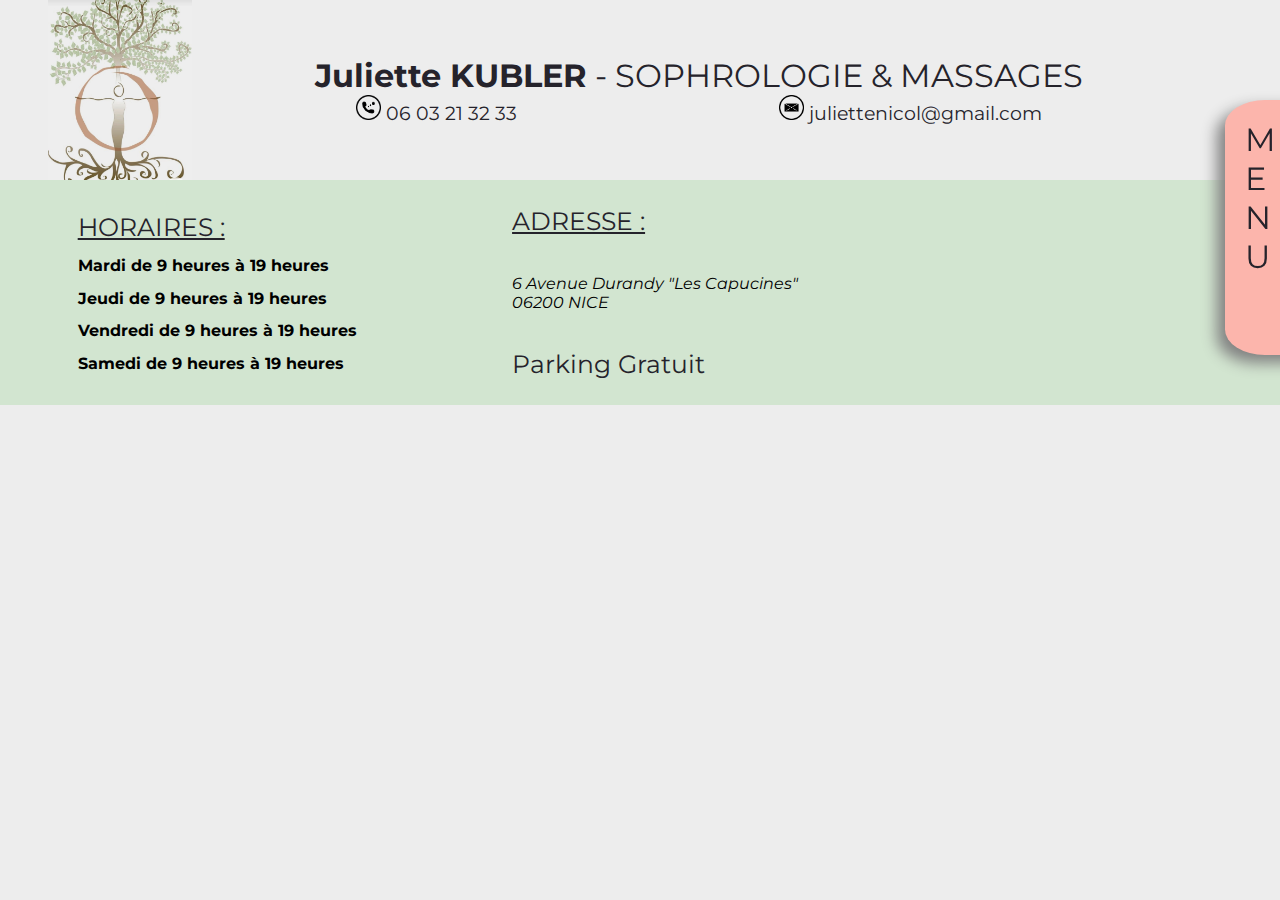
==== art_therapie.html @ 7472b1b3 "nouveau menu pc & tel" ====
<!DOCTYPE html>
<html lang="fr">
  <head>
    <meta charset="UTF-8" />
    <meta http-equiv="X-UA-Compatible" content="IE=edge" />
    <meta name="viewport" content="width=device-width, initial-scale=1.0" />
    <link rel="preconnect" href="https://fonts.googleapis.com" />
    <link rel="preconnect" href="https://fonts.gstatic.com" crossorigin />
    <link
      href="https://fonts.googleapis.com/css2?family=Montserrat&display=swap"
      rel="stylesheet"
    />
    <title>Juliette Kubler - Sophrologie & Massages</title>
    <meta
      name="description"
      content="Juliette Nicol Kubler Sophrologie Massage"
    />
    <meta
      name="keywords"
      content="Sophrologie, massages, massage, Nice, Côte d'Azur, Alpes Maritimes, PACA, massage californien relaxant, massage suédois dynamisant, massage abhyanga rééquilibrant, massage ayurvédique, école azenday, Juliette Nicol Kubler"
    />
    <link rel="shortcut icon" type="image/jpg" href="images/logo_S.jpg">
    <link rel="stylesheet" href="./common.css" />
    <link rel="stylesheet" href="./pageHeader.css" />
    <link rel="stylesheet" href="sophrologie.css" />
  </head>
  <body>
    <header>
      <a id="logo" href="index.html">
        <img src="./images/logo.webp" alt="logo"/>
      </a>
      <div class="pcheader">
        <p><strong>Juliette KUBLER</strong> - SOPHROLOGIE & MASSAGES</p>
        <div class="link">
          <a href="tel:0603213233">
            <img src="./images/phone_icon.png" alt="" />
            <span> 06 03 21 32 33</span></a
          >
          <a href="mailto:juliettenicol@gmail.com">
            <img src="./images/email_icon.png" alt="" />
            <span>juliettenicol@gmail.com</span>
          </a>
        </div>
      </div>
      <div class="mobileheader">
        <p class="short">Juliette KUBLER</p>
        <br>
        <a href="tel:0603213233">
          <img src="./images/phone_icon.png" alt="" />
          <span> 06 03 21 32 33</span></a
        >
      </div>
      <div class="menu">
          <div>
            <p>M</p>
            <p>E</p>
            <p>N</p>
            <p>U</p>
          </div>
          <ul style="list-style-type: none;">
            <li><a href="./index.html">Accueil</a></li>
            <li><a href="./sophrologie.html">Sophrologie</a></li>
            <li><a href="./sophrologie_Enfants.html">Sophrologie pour Enfants</a></li>
            <li><a href="./massage.html"> Massages</a></li>
            <li><a href="./art_therapie.html"> Art Thérapie</a></li>
          </ul>
      </div>
      <img class="menupic" src="./images/menu.png" alt="">
    </header>
    <div id="smallmenu" class="nonactive">
      <img id="close" src="./images/close_1.png" alt="">
      <ul style="list-style-type: none;">
        <li><a href="./index.html">Accueil</a></li>
        <li><a href="./sophrologie.html">Sophrologie</a></li>
        <li><a href="./sophrologie_Enfants.html">Sophrologie pour Enfants</a></li>
        <li><a href="./massage.html"> Massages</a></li>
        <li><a href="./art_therapie.html"> Art Thérapie</a></li>
      </ul>
    </div>
    <!-- MAIN AREA -->

        <!-- FOOTER AREA -->
        <footer>
          <div class="horaires">
            <p style="text-decoration: underline;">HORAIRES :</p>
            <h4><time>Mardi de 9 heures à 19 heures</time></h4>
            <h4><time>Jeudi de 9 heures à 19 heures</time></h4>
            <h4><time>Vendredi de 9 heures à 19 heures</time></h4>
            <h4><time>Samedi de 9 heures à 19 heures</time></h4>
          </div>
          <div class="address">
            <p style="text-decoration: underline;">ADRESSE :</p>
            <div><p><address>6 Avenue Durandy "Les Capucines"</address></p>
            <p><address>06200 NICE</address></p></div>
            <p>Parking Gratuit</p>
          </div>
          <iframe
            src="https://www.google.com/maps/embed?pb=!1m14!1m8!1m3!1d11536.14925875663!2d7.2163641!3d43.7097736!3m2!1i1024!2i768!4f13.1!3m3!1m2!1s0x12cdd174df4dd19f%3A0x433a1bc054b2e2a7!2sKUBLER%20Juliette%20Sophrologue%2F%20Massages!5e0!3m2!1sfr!2sfr!4v1676649433190!5m2!1sfr!2sfr"
            width="300"
            height="225"
            style="border: 0"
            allowfullscreen=""
            loading="lazy"
            referrerpolicy="no-referrer-when-downgrade"
          ></iframe>
        </footer>
        <script src="./script.js"></script>
      </body>
    </html>
---- common.css ----
* {
	box-sizing: border-box;
  margin: 0;
	padding: 0;
	border: 0;
	font-family: 'Montserrat', sans-serif;
}

body {
    background-color: #ededed;
		width: 100%;
		overflow-x: hidden;
}

h1, h2 {
    font-style: bold;
    text-decoration: underline;
    color: #25232B;
}

h1 {
    font-size: 1.85rem;
}

h2 {
    font-size: 1.70rem;
}

p, li {
	font-size: 1.55rem;
	color: #25232B;
}

a {
	text-decoration: none;
	color: #25232B;
	font-size: 1.2rem;
  }


/* FOOTER */
footer{
	height: 225px;
	background: #d2e5d0;
	display: flex;
	justify-content: space-around;
  }

  .horaires {
	  padding: 2%;
	  display: flex;
	  flex-direction: column;
	  justify-content: space-around;
	  
  }

  .address {
	  padding: 2%;
	  display: flex;
	  justify-content: space-between;
	  flex-direction: column;
  }
  
  @media (max-width: 57rem){
	footer{
	  height: auto;
	  align-items: center;
	  flex-direction: column;
	}
  }
---- pageHeader.css ----
@keyframes appear {
	from {
		transform: translateX(0);
	}
	to {
		transform: translate(-85%);
	}
} 

 
 /* HEADING AREA */

 header {
		height: 180px;
		padding: 0 3rem;
		background: #ededed;
		display: flex;
  }
  
  #logo {
		width: 15%;
		height: 180px;
  }
	
	#logo img{
		height: 100%;
	}

  .pcheader {
		width: 80%;
		display: flex;
		flex-direction: column;
		align-items: center;
		justify-content: center;
  }
  
  .pcheader h3 {
		display: none;
  }
  
  header p {
		font-size: 2rem;
		margin-bottom: 0;
  }

	.link {
		width: 100%;
		display: flex;
		justify-content: space-around;
	}
  
  .link img {
		height: 25px;
  }

	.mobileheader, .mobilemenu {
		display: none;
	}

	.menu {
		position: absolute;
		display: flex;
		justify-content: space-between;
		top: 100px;
		right: -345px;
		width: 400px;
		height: 255px;
		padding: 20px;
		background-color: #fcb5ac;
		border-radius: 10% 0 0 10%;
		box-shadow: -8px 8px 15px grey;
	}

	.menu div{
		width: 12%;
		border-right: 1px solid #25232B;
	}

	.menu ul{
		width: 80%;
	}

	.menu li {
		margin-bottom: 5%;
	}

	.menu:hover {
		animation: appear 1.5s ease-in-out forwards;
	}

	.menu a:hover{
		border-bottom: 1px solid #25232B;
	}

	.menupic {
		display: none;
	}

	.active {
		display: fixed;
	}

	.nonactive{
		display: none;
	}

	@media (max-width: 57rem){
		header {
			padding: 0;
		}
		#logo {
			margin: 0;
			margin-right: 28%;
		}
		.pcheader, .menu {
			display: none;
		}
		.mobileheader {
			display: flex;
			flex-direction: column;
			justify-content: center;
			width: 45%;
		}
		.mobileheader img{
			height: 25px;
		}
		.menupic {
			display: flex;
			width: 35px;
			height: 35px;
			margin-top: 70px;
		}
		#smallmenu {
			position: fixed;
			top: 115px;
			left: 50px;
			width: 300px;
			height: 350px;
			padding: 20px;
			background-color: #fcb5ac;
			border-radius: 5%;
			z-index: 5;
			box-shadow: 0 0 20px #25232B;
			padding-top: 60px;
		}
		#smallmenu li {
			font-size: 1.5rem;
			margin-bottom: 10%;
			border-bottom: 1px solid #25232B;
		}
		#close {
			position: absolute;
			width: 30px;
			height: 30px;
			right: 20px;
			top: 20px;
			z-index: 9;
		}
	}
---- sophrologie.css ----
/* intro part */

.intro {
  display: flex;
  padding: 3% 5% 5% 10%;
}

.intro h1 {
  margin-bottom: 5%;
}

.introDetails {
  width: 60%;
}

.introImg {
  width: 40%;
  z-index: -1;
  border-radius: 20% 0 0 20% ;
  overflow: hidden;
  transform: translateY(30%); 
}

.introImg img {
  width: 100%;
}

.pink {
  position: absolute;
  top: 260px;
  left: 30px;
  width: 80%;
  height: 400px;
  background-color: #fcb5ac;
  z-index: -2;
}

@media (max-width: 57rem){
  .intro {
    flex-direction: column;
  }
  .introDetails {
    width: 100%;
  }
  .introDetails h1 {
    font-size: 1.5rem;
  }
  .introDetails p {
    font-size: 1.2rem;
    background-color: #fcb5ac;
    padding: 3%;
  }
  .pink {
    display: none;
  }
  .introImg {
    width: 100%;
    transform: translate(-10%, 5%);
    border-radius: 0 20% 20% 0;
  }
}

/* permet part */

.permet {
  display: flex;
  padding-top: 5%;
  justify-content: space-around;
}

.left {
  width: 50%;
}

.left img {
  width: 90%;
  transform: translateY(-10%);
  border-radius: 20px;
  box-shadow: -5px -5px 10px lightgray;
}

.right {
  width: 40%;
}

.right h2 {
  margin-bottom: 5%;
}

@media (max-width: 57rem){
  .permet {
    flex-direction: column-reverse;
  }
  .right {
    width: 90%;
    margin-left: 10%;
    margin-bottom: 3%;
  }
  .right li {
    font-size: 1.2rem;
  }
  .left {
    width: 100%;
  }
  .left img {
    transform: translate(8%, 8%);
  }
}

/* tarifs part */
.tarifs {
  display: flex;
  width: 70%;
  margin: 3% auto;
}

.tarifs p {
  margin-left: 5%;
}

@media (max-width: 57rem){
  .tarifs{
    margin-top: 5%;
    flex-direction: column;
  }


}
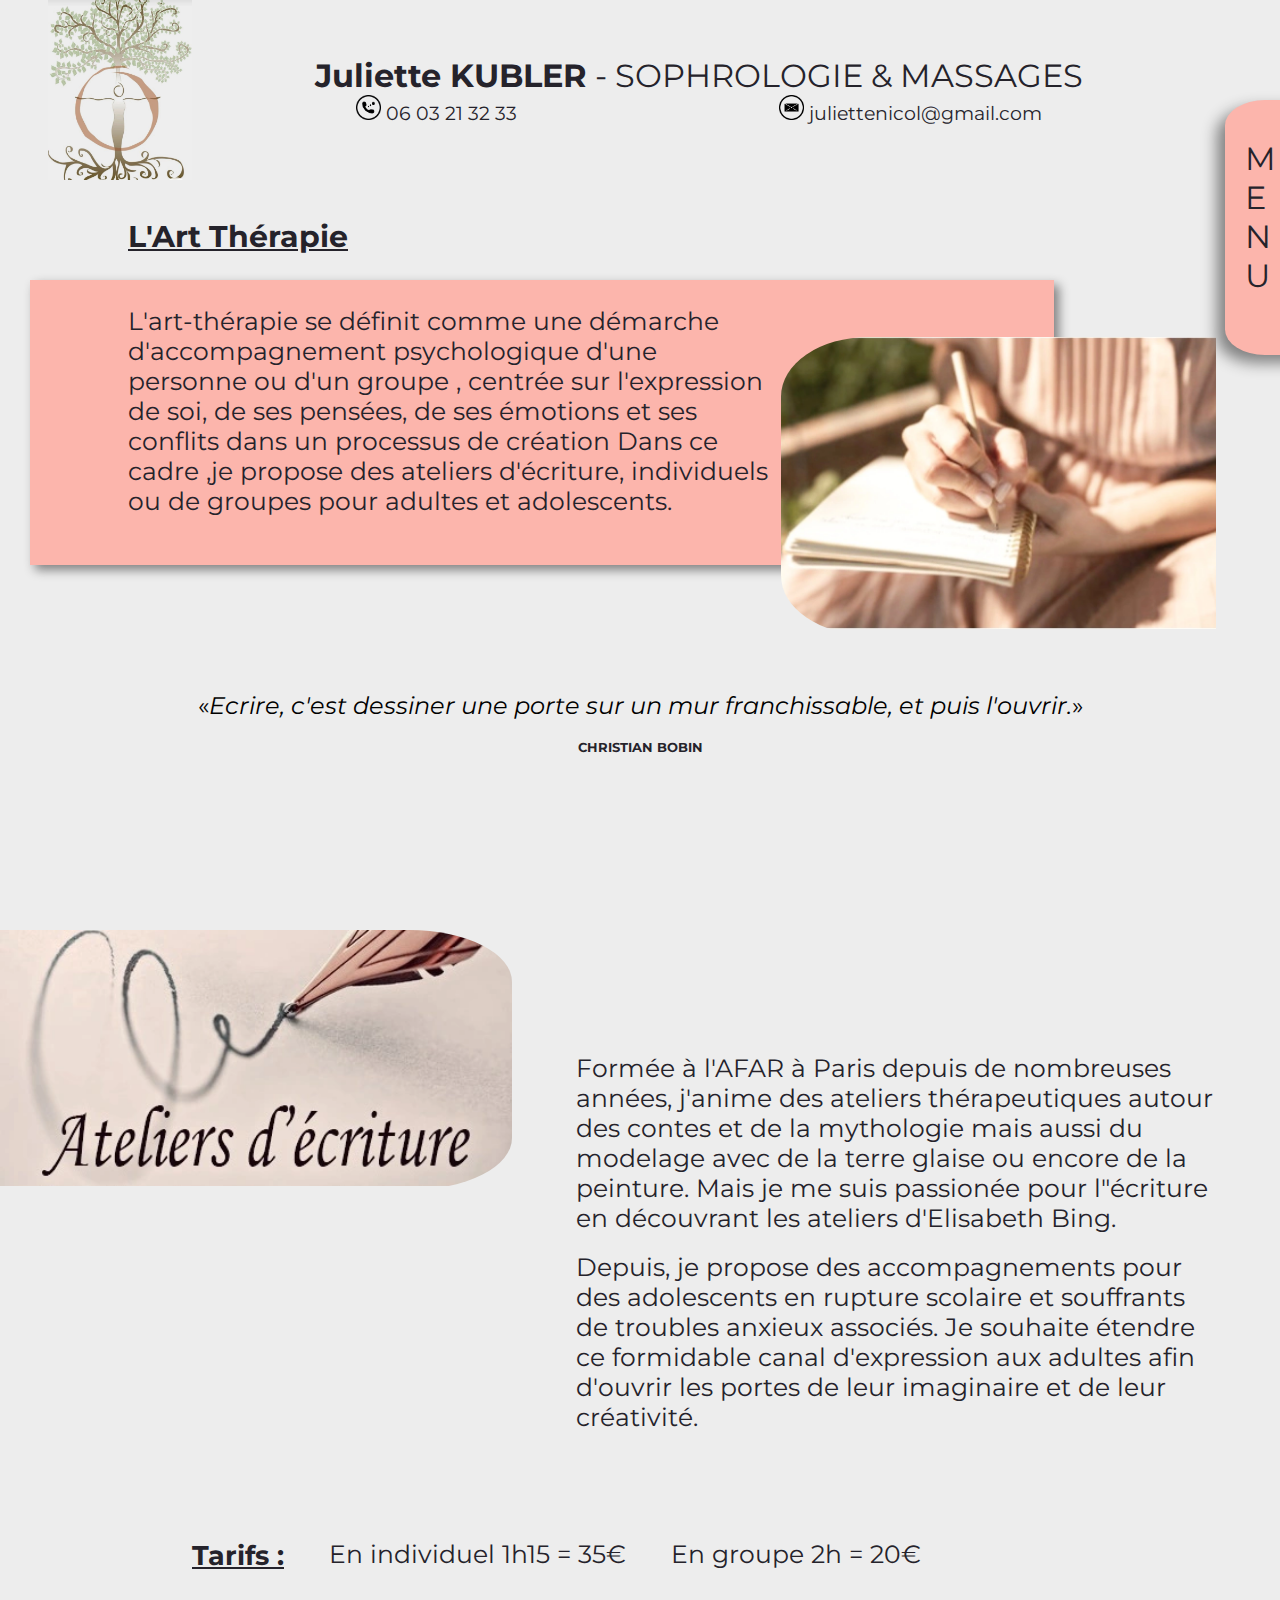
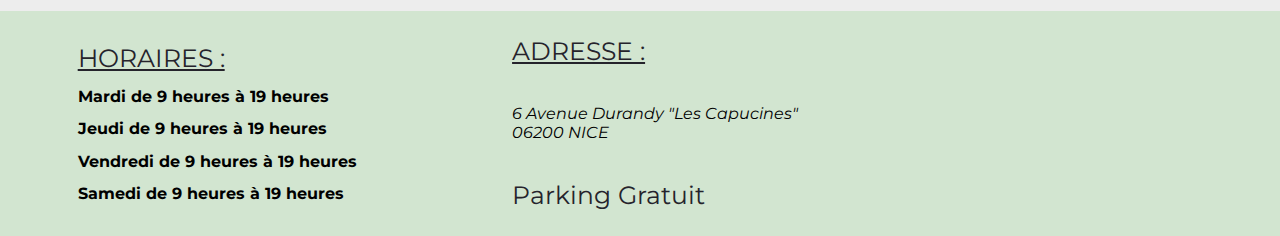
==== commit 99c7cef0: "1er jet terminé" ====
--- a/art_therapie.html
+++ b/art_therapie.html
@@ -22,7 +22,7 @@
     <link rel="shortcut icon" type="image/jpg" href="images/logo_S.jpg">
     <link rel="stylesheet" href="./common.css" />
     <link rel="stylesheet" href="./pageHeader.css" />
-    <link rel="stylesheet" href="sophrologie.css" />
+    <link rel="stylesheet" href="art_therapie.css" />
   </head>
   <body>
     <header>
@@ -52,6 +52,7 @@
       </div>
       <div class="menu">
           <div>
+            <br>
             <p>M</p>
             <p>E</p>
             <p>N</p>
@@ -78,9 +79,50 @@
       </ul>
     </div>
     <!-- MAIN AREA -->
+    <main>      
+      <div class="intro">
+        <div class="introDetails">
+          <h1>L'Art Thérapie</h1>
+          <br>
+          <p>
+            L'art-thérapie se définit comme une démarche d'accompagnement psychologique d'une personne ou d'un groupe , centrée sur l'expression de soi, de ses pensées, de ses émotions et ses conflits dans un processus de création
 
-        <!-- FOOTER AREA -->
-        <footer>
+            Dans ce cadre ,je propose des ateliers d'écriture, individuels ou de groupes pour adultes et adolescents.
+          </p>
+        </div>
+        <div class="introImg">
+          <img src="./images/atelier_2.webp" alt="atelier d'ecriture" />
+        </div>
+      </div>
+    <div class="pink"></div>
+  <br>
+  <div class="quote">
+    <q><i>Ecrire, c'est dessiner une porte sur un mur franchissable, et puis l'ouvrir.</i></q>
+  </div>
+  <br>
+  <div class="author">
+    <p>CHRISTIAN BOBIN</p>
+  </div>
+  <br>
+  <div class="introImg_1">
+    <img src="./images/atelier.webp" alt="atelier d'ecriture" />
+  </div>
+  <div class="intro_1">
+      <br>
+      <p>Formée à l'AFAR à Paris depuis de nombreuses années, j'anime des ateliers thérapeutiques autour des contes et de la mythologie mais aussi du modelage avec de la terre glaise ou encore de la peinture. Mais je me suis passionée pour l"écriture en découvrant les ateliers d'Elisabeth Bing. </p> <br>
+        <p>Depuis, je propose des accompagnements pour des adolescents en rupture scolaire et souffrants de troubles anxieux associés.
+        Je souhaite étendre ce formidable canal d'expression aux adultes afin d'ouvrir les portes de leur imaginaire et de leur créativité.
+      </p>
+    </div>
+  <br>
+  <div class="tarifs">
+    <h2>Tarifs :</h2>
+    <p>En individuel 1h15 = 35€</p>
+    <p>En groupe 2h = 20€</p>
+  </div>
+  </main>
+ <!-- FOOTER AREA -->
+  <footer>
           <div class="horaires">
             <p style="text-decoration: underline;">HORAIRES :</p>
             <h4><time>Mardi de 9 heures à 19 heures</time></h4>
@@ -103,8 +145,8 @@
             loading="lazy"
             referrerpolicy="no-referrer-when-downgrade"
           ></iframe>
-        </footer>
-        <script src="./script.js"></script>
-      </body>
-    </html>
+  </footer>
+  <script src="./script.js"></script>
+</body>
+</html>
     --- a/art_therapie.css
+++ b/art_therapie.css
@@ -0,0 +1,137 @@
+.intro {
+  display: flex;
+  padding: 3% 5% 5% 10%;
+  margin-bottom: 3.75rem;
+}
+
+.intro h1 {
+  margin-bottom: 5%;
+}
+
+.introDetails {
+  width: 60%;
+}
+
+/* Image */
+
+.introImg {
+  width: 40%;
+  z-index: -1;
+  border-radius: 20% 0 0 20% ;
+  overflow: hidden;
+  transform: translateY(40%); 
+}
+
+.introImg img {
+  width: 100%;
+}
+
+.pink {
+  position: absolute;
+  top: 280px;
+  left: 30px;
+  width: 80%;
+  height: 285px;
+  background-color: #fcb5ac;
+  z-index: -2;
+  box-shadow: 5px 5px 10px gray;
+}
+
+.quote {
+  display: flex;
+  justify-content: center;
+  padding-top: 2rem;
+  font-size: x-large;
+}
+
+.author {
+  display: flex;
+  justify-content: center;
+}
+.author p {
+  font-size: smaller;
+  font-weight: bold;
+}
+
+/* Image 1 */
+
+.introImg_1 {
+  width: 40%;
+  z-index: -1;
+  border-radius: 0 20% 20% 0;
+  overflow: hidden;
+  transform: translateY(60%); 
+}
+
+.introImg_1 img {
+  width: 100%;
+}
+
+.intro_1 {
+  width: 50%;
+  margin-left: 45%;
+  margin-bottom: 3.125rem;
+}
+
+.tarifs {
+  display: flex;
+  width: 70%;
+  margin: 3% auto;
+}
+
+.tarifs p {
+  margin-left: 5%;
+}
+
+@media (max-width: 57rem){
+  P {
+    font-size: 1.2rem;
+  }
+  .intro {
+    flex-direction: column-reverse;
+  }
+  .introImg {
+    width: 100%;
+    transform: translate(-5%);
+    border-radius: 5%;
+    margin-bottom: 8%;
+  }
+  .introDetails{
+    width: 100%;
+  }
+  .introDetails p{
+    border-radius: 5%;
+  }
+  /* .pink {
+    top: 500px;
+    height: 310px;
+    width: 90%;
+  } */
+
+  .pink {
+    display: none;
+  }
+  .introDetails p{
+    padding: 5% 8%;
+    background-color: #fcb5ac;
+    box-shadow: 5px 5px 10px gray;
+  }
+
+  .quote {
+    margin: 0 18px;
+  }
+  .introImg_1 {
+    width: 90%;
+    transform: translateY(20%);
+  }
+  .intro_1 {
+    width: 90%;
+    margin: 15% 5%;
+  }
+  .tarifs {
+    flex-direction: column;
+  }
+  .tarifs p {
+    margin-top: 3%;
+  }
+}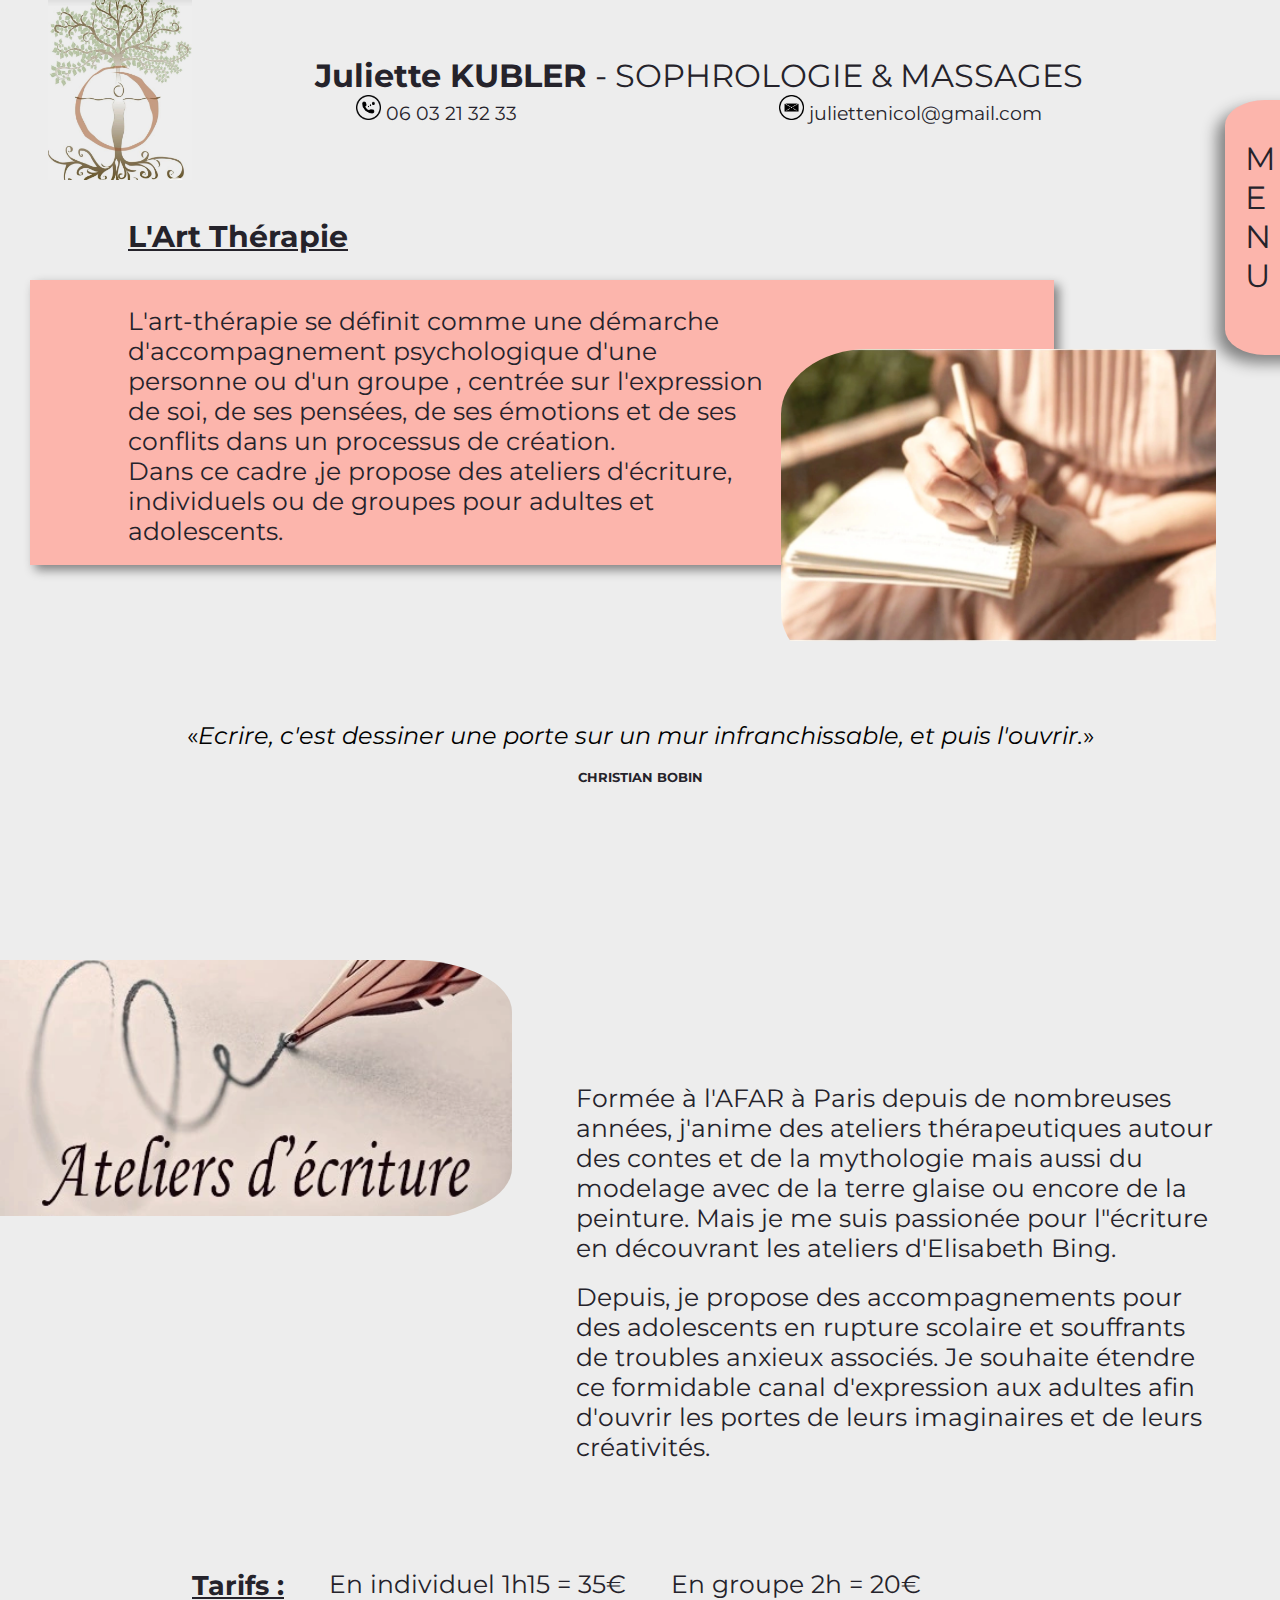
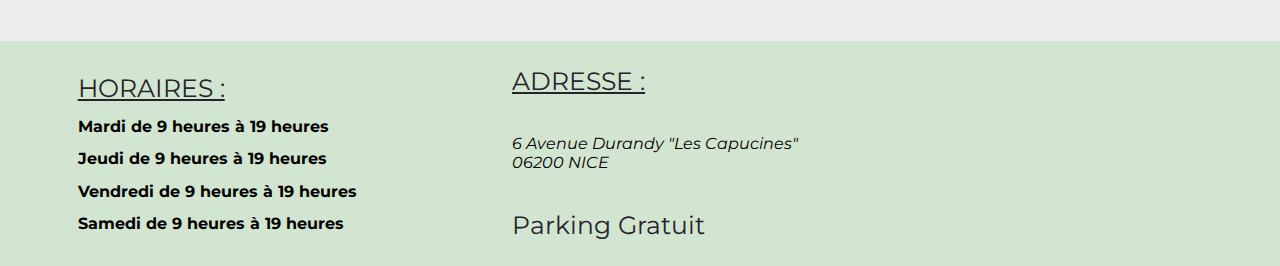
==== commit 692a62ad: "orthographe" ====
--- a/art_therapie.html
+++ b/art_therapie.html
@@ -85,8 +85,8 @@
           <h1>L'Art Thérapie</h1>
           <br>
           <p>
-            L'art-thérapie se définit comme une démarche d'accompagnement psychologique d'une personne ou d'un groupe , centrée sur l'expression de soi, de ses pensées, de ses émotions et ses conflits dans un processus de création
-
+            L'art-thérapie se définit comme une démarche d'accompagnement psychologique d'une personne ou d'un groupe , centrée sur l'expression de soi, de ses pensées, de ses émotions et de ses conflits dans un processus de création.
+<br>
             Dans ce cadre ,je propose des ateliers d'écriture, individuels ou de groupes pour adultes et adolescents.
           </p>
         </div>
@@ -97,7 +97,7 @@
     <div class="pink"></div>
   <br>
   <div class="quote">
-    <q><i>Ecrire, c'est dessiner une porte sur un mur franchissable, et puis l'ouvrir.</i></q>
+    <q><i>Ecrire, c'est dessiner une porte sur un mur infranchissable, et puis l'ouvrir.</i></q>
   </div>
   <br>
   <div class="author">
@@ -111,7 +111,7 @@
       <br>
       <p>Formée à l'AFAR à Paris depuis de nombreuses années, j'anime des ateliers thérapeutiques autour des contes et de la mythologie mais aussi du modelage avec de la terre glaise ou encore de la peinture. Mais je me suis passionée pour l"écriture en découvrant les ateliers d'Elisabeth Bing. </p> <br>
         <p>Depuis, je propose des accompagnements pour des adolescents en rupture scolaire et souffrants de troubles anxieux associés.
-        Je souhaite étendre ce formidable canal d'expression aux adultes afin d'ouvrir les portes de leur imaginaire et de leur créativité.
+        Je souhaite étendre ce formidable canal d'expression aux adultes afin d'ouvrir les portes de leurs imaginaires et de leurs créativités.
       </p>
     </div>
   <br>
